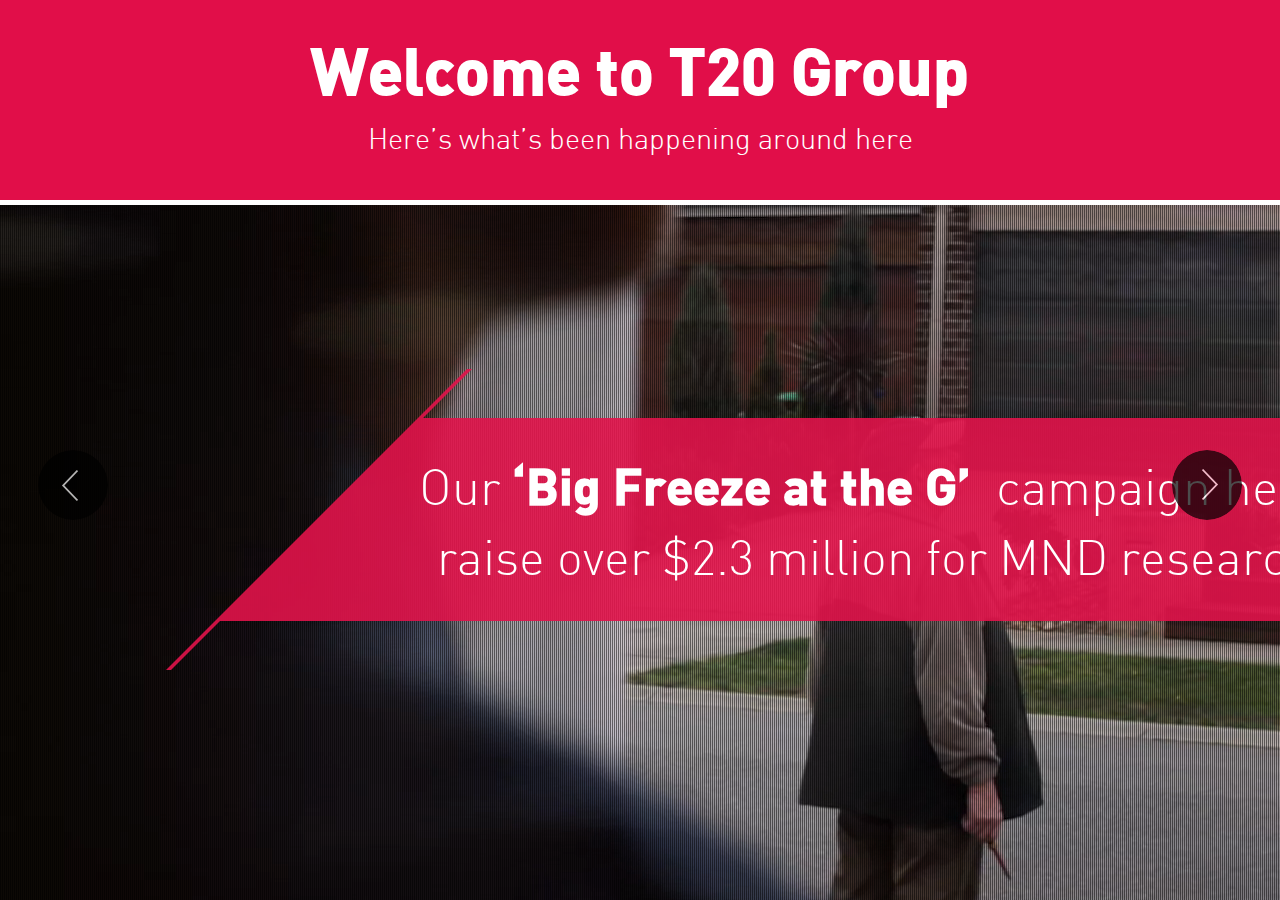
==== NEW/index.html @ c0466724 "NEW look" ====
<html>
	<head>
		<title>T20 Welcome Screen</title>
		<meta name='viewport' content='width=device-width'>
		<link href='css/style.css' rel='stylesheet'>
		
		<!-- jQuery library -->
		<script src = 'js/jquery-1.8.2.min.js'></script>
		<script src = 'js/jquery.easing-1.3.js'></script>
		<script src = 'js/jquery.cookie.js'></script>
<!-- 		<script src = 'js/jquery.mobile-events.min.js'></script> -->
		
		<!-- iosSlider plugin -->
		<script src = 'js/jquery.iosslider.js'></script>
		
		<script type='text/javascript'>
			
			function startAnimation() {
				var ani = document.getElementById('animation1');
				ani.beginElement();
		    }
			
			function resetVid(args) {
				if(args.currentSlideNumber == args.data.numberOfSlides) {
					itemNo = 1;
				} else {
					itemNo = args.currentSlideNumber+1;
				}
				console.log(itemNo);
				$('#item'+itemNo+' video').get(0).currentTime = 0;
			}
    
			$(function() {
			
				$('.iosSlider').iosSlider({
					snapToChildren: true,
					desktopClickDrag: true,
					infiniteSlider: true,
					navNextSelector: $('.next'),
				    navPrevSelector: $('.prev'),
					autoSlide:true,
					autoSlideTimer:7000,
					autoSlideTransTimer: 1500,
					onSlideStart: resetVid,
				    onSlideChange: function(args) {
					    $('#numslide').value = args.currentSlideNumber;
					    startAnimation();
				    }
					
					
				});

				function slideComplete(args) {
					$('.next, .prev').removeClass('unselectable');
				    if(args.currentSlideNumber == 1) {
				        $('.prev').addClass('unselectable');
				    } else if(args.currentSliderOffset == args.data.sliderMax) {
				        $('.next').addClass('unselectable');
				    }
				};
			
				$('#nav-buttom').click(function() {
				   $('#nav-buttom, .item, #header, #nav-left, #nav-right, #div-nav-buttom, #div-svgfunc').toggleClass('showmore', '');
				   if ( $(this).hasClass('showmore') ) {
					   $('.iosSlider').iosSlider('lock');
					   document.getElementById('animation3').beginElement();
				   } else {
					   $('.iosSlider').iosSlider('unlock');
					   document.getElementById('animation4').beginElement();
				   };
			    });
			});
		</script>
		
		<style type='text/css'>
			.more { top: 100%; background-size: cover; height: 100%; width: 1920px; position: absolute; z-index: 1900; }
			.imagecontainer { top: 0%; height: 100%; width: 100%; position: absolute; z-index: 1000; 
			    -webkit-background-size: cover;
			    -moz-background-size: cover;
			    -o-background-size: cover;
			    background-size: cover;
			}
			
			.showmore > .more { top: 0% !important; }
			#item1 > .more { background: #FF00FF; }
			#item2 > .more { background: #FF0000; }
			#item3 > .more { background: #00FF00; }
			#item4 > .more { background: #0000FF; }
			
			#header.showmore { top: -205px !important; }
			#nav-left.showmore { left: -5% !important; }
			#nav-right.showmore { right: -5% !important; }
			#div-nav-buttom.showmore { bottom: 89% !important; }
			#div-nav-buttom.showmore > #nav-buttom{ background: url('images/nav-top.png') no-repeat; }
			#div-svgfunc.showmore { top: -30% !important; }
			
			#nav-left{
				z-index: 100;
				top: 50%;
				left: 3%;
				width: 70px;
				height: 70px;
				position: absolute;
				background: url('images/nav-left.png') no-repeat;
				opacity: 0.7;
				-moz-border-radius: 35px; -webkit-border-radius: 35px; border-radius: 35px;
			}
			
			#nav-right{
				z-index: 100;
				top: 50%;
				right: 3%;
				width: 70px;
				height: 70px;
				position: absolute;
				background: url('images/nav-right.png') no-repeat;
				opacity: 0.7;
				-moz-border-radius: 35px; -webkit-border-radius: 35px; border-radius: 35px;
			}
			
			#nav-buttom{
				z-index: 100;
				width: 105px;
				height: 105px;
				background: url('images/nav-buttom.png') no-repeat;
				opacity: 0.85;
				-moz-border-radius: 52px; -webkit-border-radius: 52px; border-radius: 52px;
				-webkit-animation-duration: 5s; 
	            animation-duration: 5s; 
	            -webkit-animation-fill-mode: both; 
	            animation-fill-mode: both;
	            -webkit-animation-iteration-count: infinite;
	            animation-iteration-count: infinite;
	            visibility: hidden;
			}
			
			#div-nav-buttom{
				position: absolute;
				bottom: 1%;
				left: 47.3%;
			}
			
			#div-svgfunc{
				position: absolute;
				top: 41%;
				left: 13%;
				z-index: 99;
			}
			
			svg {
				width: 1416px;
				height: 307px;
			}
			
			.anim-shape {
				/*-webkit-transform: scale(0, 1) translate(0);
				-ms-transform: scale(0, 1) translate(0);
				transform: scale(0, 1) translate(0);
				-webkit-animation: moving-panel 3s infinite alternate;
				animation: moving-panel 3s infinite alternate;*/
				fill: #FFFFFF;
			}
			
			@keyframes moving-panel {
				100% {
					-webkit-transform: scale(1, 1) translate(0);
					transform: scale(1, 1) translate(-100px, 0px);
				}
			}
			
			button{
				border: 0;
			}
			
			@-webkit-keyframes shake {
				0%, 100% { -webkit-transform: translateY(0); } 
				10%, 30%, 50%, 70%, 90% { -webkit-transform: translateY(-2px); } 
				20%, 40%, 60%, 80% { -webkit-transform: translateY(2px); }
			}
			
			@keyframes shake {
				0%, 100% { transform: translateY(0); }
				10%, 30%, 50%, 70%, 90% { transform: translateY(-2px); }
				20%, 40%, 60%, 80% { transform: translateY(2px); }
			}
			
			.shake {
				-webkit-animation-name: shake;
				animation-name: shake;
			}
			.bg-overlay {
				background: rgba(0, 0, 0, 0) url('images/bg-overlay.png') repeat scroll 0 0;
				overflow: hidden;
				position: absolute;
				width: 1920px;
				height:1080px;
				z-index:10;
			}
		</style>

	</head>
	<body>
		<div id='container'>
        	<div class="bg-overlay"></div>
			<div class = 'iosSlider'>
				
				<div class = 'slider'>
					<div class='item' id='item1'>
						<video loop muted autoplay class="videobg"><source src="animation/transformer.webm" type="video/webm"></video>
						<div class='more magic'>&nbsp;</div>
					</div>
					<div class='item' id='item2'>
						<video loop muted autoplay class="videobg"><source src="animation/bigfreeze.webm" type="video/webm"></video>
						<div class='more magic'>&nbsp;</div>
					</div>
					<div class='item' id='item3'>
						<video loop muted autoplay class="videobg"><source src="animation/masterpiece.webm" type="video/webm"></video>
						<div class='more magic'>&nbsp;</div>
					</div>
					<!--<div class='item' id='item4'>
						<video loop muted autoplay class="videobg"><source src="animation/23014316.mp4" type="video/mp4"></video>
						<div class='more magic'>&nbsp;</div>
					</div>-->
				</div>
			</div>
			<div id='header' class='magic'>
				<div id='bigText' class='fontB'>Welcome to T20 Group</div>
				<div id='smallText' class='fontL'>Here&rsquo;s what&rsquo;s been happening around here</div>
			</div>
			<button id='nav-left' class='prev unselectable disable-select magic'></button>
			<button id='nav-right' class='next disable-select magic'></button>
			<div id='div-nav-buttom' class='magic'><button id='nav-buttom' class='disable-select shake'></button></div>
			<div id='div-svgfunc' class='magic'>
				<svg id='svgfunc'>
					<polygon opacity='0.9' id='polyAnimation' fill='#E1134A' points='1416,0 1367,49 257,49 306,0 301,0 0,301 5,301 54,252 1164,252 1115,301 1120,301 1421,0 '>
					    <animate id='animation1' fill='freeze' attributeName='points' begin='' dur='200ms' to='861.5,0 812.5,49 811.5,49 860.5,0 855.5,0 554.5,301 559.5,301 608.5,252 609.5,252 560.5,301 565.5,301 866.5,0 ' />
					    <animate id='animation2' fill='freeze' attributeName='points' begin='animation1.end' dur='500ms' to='1416,0 1367,49 257,49 306,0 301,0 0,301 5,301 54,252 1164,252 1115,301 1120,301 1421,0 ' />
					    <animate id='animation3' fill='freeze' attributeName='points' begin='' dur='300ms' to='861.5,0 812.5,49 811.5,49 860.5,0 855.5,0 554.5,301 559.5,301 608.5,252 609.5,252 560.5,301 565.5,301 866.5,0 ' />
					    <animate id='animation4' fill='freeze' attributeName='points' begin='' dur='300ms' to='1416,0 1367,49 257,49 306,0 301,0 0,301 5,301 54,252 1164,252 1115,301 1120,301 1421,0 ' />
					</polygon>
					<!-- Clippath  with text -->
					<clippath id='cp-text' style="fill:#fff;">
						<text transform='matrix(1 0 0 1 252.502 135.5)'>
							<tspan x='0' y='0' class='fontL' font-size='50'>Our</tspan>
							<tspan x='93.749' y='0' class='fontB' font-size='50'>&lsquo;Big Freeze at the G&rsquo;</tspan>
							<tspan x='577.09' y='0' class='fontL' font-size='50'>campaign helped</tspan>
						</text>
						<text transform='matrix(1 0 0 1 271.0396 206)' class='fontL' font-size='49'>raise over $2.3 million for MND research</text>
					</clippath> 
					
					<!-- Group with clippath for text-->
					<g clip-path='url(#cp-text)'>
					    <!-- Animated shapes inside text -->
					    <polygon points='1371,49 252,49 49,252 1168,252 'class='anim-shape'></rect>
					</g>
				</svg>
			</div>
		</div>
	</body>
</html>
---- NEW/css/style.css ----
/*--------------------------------------------------------
BEGIN THEME STYLESHEET
--------------------------------------------------------*/

@font-face {
    font-family: "DIN Black";
    src: url('../fonts/DIN-Black.eot');
    src: url('../fonts/DIN-Black.eot?#iefix') format('embedded-opentype'),
    url('../fonts/DIN-Black.svg#DIN Black') format('svg'),
    url('../fonts/DIN-Black.woff') format('woff'),
    url('../fonts/DIN-Black.ttf') format('truetype');
    font-weight: normal;
    font-style: normal;
}

@font-face {
    font-family: "DIN Bold";
    src: url('../fonts/DIN-Bold.eot');
    src: url('../fonts/DIN-Bold.eot?#iefix') format('embedded-opentype'),
    url('../fonts/DIN-Bold.svg#DIN Bold') format('svg'),
    url('../fonts/DIN-Bold.woff') format('woff'),
    url('../fonts/DIN-Bold.ttf') format('truetype');
    font-weight: normal;
    font-style: normal;
}


@font-face {
    font-family: "DIN Medium";
    src: url('../fonts/DIN-Medium.eot');
    src: url('../fonts/DIN-Medium.eot?#iefix') format('embedded-opentype'),
    url('../fonts/DIN-Medium.svg#DIN Medium') format('svg'),
    url('../fonts/DIN-Medium.woff') format('woff'),
    url('../fonts/DIN-Medium.ttf') format('truetype');
    font-weight: normal;
    font-style: normal;
}
@font-face {
    font-family: "DIN Light";
    src: url('../fonts/DIN-Light.eot');
    src: url('../fonts/DIN-Light.eot?#iefix') format('embedded-opentype'),
    url('../fonts/DIN-Light.svg#DIN Light') format('svg'),
    url('../fonts/DIN-Light.woff') format('woff'),
    url('../fonts/DIN-Light.ttf') format('truetype');
    font-weight: normal;
    font-style: normal;
}

@font-face {
    font-family: "DIN";
    src: url('../fonts/DIN.eot');
    src: url('../fonts/DIN.eot?#iefix') format('embedded-opentype'),
    url('../fonts/DIN.svg#DIN') format('svg'),
    url('../fonts/DIN.woff') format('woff'),
    url('../fonts/DIN.ttf') format('truetype');
    font-weight: normal;
    font-style: normal;
}

.fontR { font-family: "DIN", sans-serif; }
.fontL { font-family: "DIN Light", sans-serif; }
.fontM { font-family: "DIN Medium", sans-serif; }
.fontB { font-family: "DIN Bold", sans-serif; font-weight: bold; }

.disable-select {
  -webkit-user-select: none;  
  -moz-user-select: none;    
  -ms-user-select: none;      
  user-select: none;
}

html, body{
	width: 100%;
	height: 100%; 
	overflow: hidden; 
	
}
body{
	margin: 0px auto;
	padding: 0px auto;
}

#container{
	width: 100%;
	height: 100%;
	overflow: hidden;
	transition-property: all;
	transition-duration: .5s;
	transition-timing-function: cubic-bezier(0, 1, 0.5, 1);
}

.iosSlider, .videobg {
	width: 1920px;
}
			
.iosSlider .slider {
	width: 100%;
	height: 100%;
}
			
.iosSlider .slider .item {
	position: relative;
	top: 0;
	left: 0;
	width: 100%;
	height: 100%;
	background: #fff;
	margin: 0 0 0 0;
}

.iosSlider i {
	display:none;
}

#header{
	position: absolute;
	z-index: 100;
	width: 100%;
	height: 200px;
	top: 0;
	left: 0;
	background: #e10e49;
	color: #ffffff;
	border-bottom: 5px solid #ffffff;
}

#bigText{
	font-size: 64px;
	text-align: center;
	padding-top: 30px;
}

#smallText{
	font-size: 29px;
	text-align: center;
	padding-top: 20px;
}

#headerLine{
	width: 100%;
	height: 5px;
	background-color: #E4F3F6;
}

.magic {
	-webkit-transition: all .5s ease-in-out,padding .5s ease-in-out;
	-moz-transition: all .5s ease-in-out,padding .5s ease-in-out;
	transition: all .5s ease-in-out,padding .5s ease-in-out;
}

.fullscreen-bg__video {
  position: absolute;
  top: 0;
  left: 0;
  width: 1920px;
}

@media (min-aspect-ratio: 16/9) {
  .fullscreen-bg__video {
    height: 300%;
    top: -100%;
  }
}

@media (max-aspect-ratio: 16/9) {
  .fullscreen-bg__video {
    width: 300%;
    left: -100%;
  }
}

@media (max-width: 767px) {
  .fullscreen-bg {
    background: url('../img/videoframe.jpg') center center / cover no-repeat;
  }

  .fullscreen-bg__video {
    display: none;
  }
}
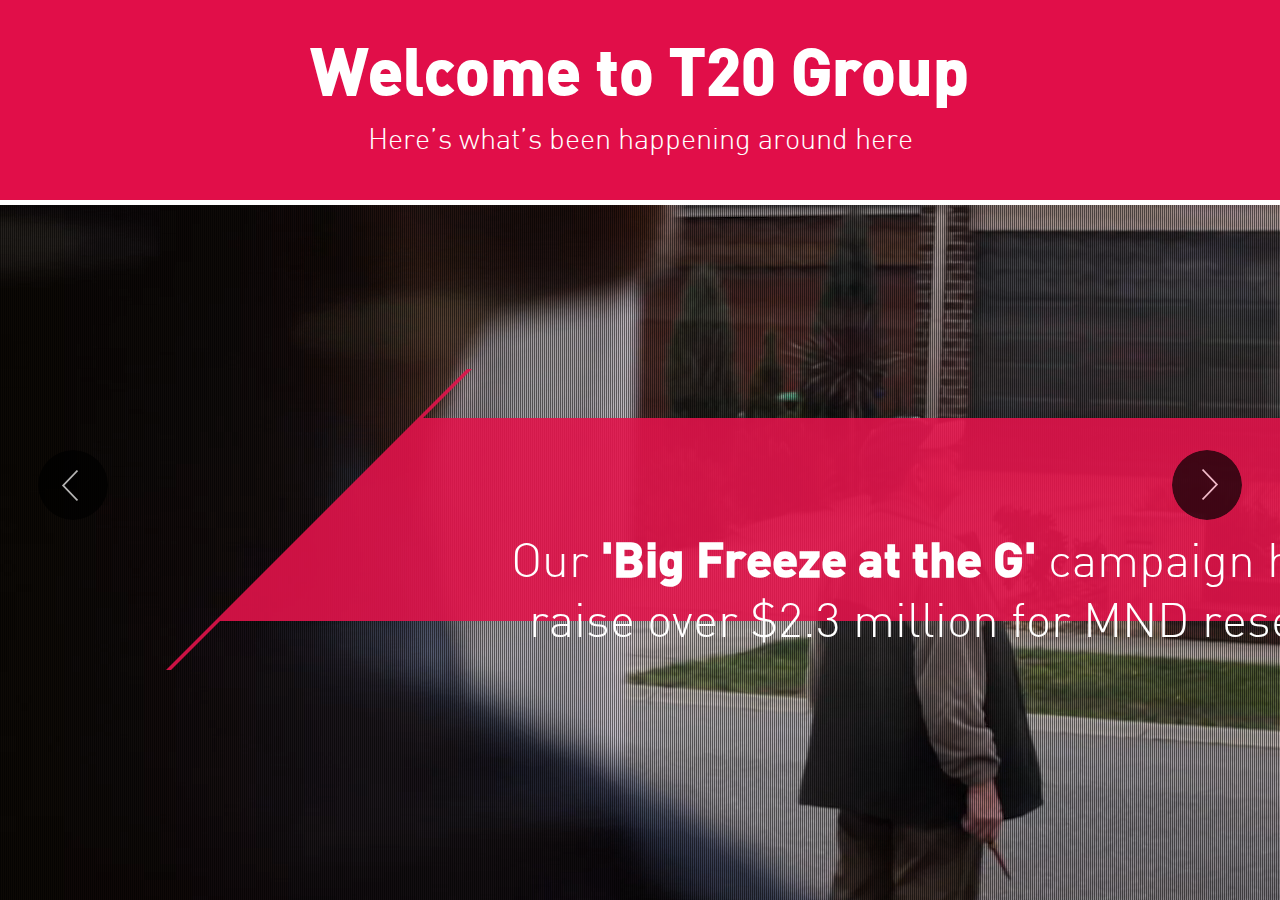
==== commit 0e9dc3bd: "new anims" ====
--- a/NEW/index.html
+++ b/NEW/index.html
@@ -17,8 +17,13 @@
 			
 			function startAnimation() {
 				var ani = document.getElementById('animation1');
-				ani.beginElement();
+				//ani.beginElement();
+				$("#big-headline").addClass('hide');
 		    }
+			
+			function fadeIntext() {
+				$("#big-headline").removeClass('hide');
+			}
 			
 			function resetVid(args) {
 				if(args.currentSlideNumber == args.data.numberOfSlides) {
@@ -41,11 +46,18 @@
 					autoSlide:true,
 					autoSlideTimer:7000,
 					autoSlideTransTimer: 1500,
-					onSlideStart: resetVid,
+					onSlideStart: function(args) {
+						startAnimation(args);
+						resetVid(args);
+					},
 				    onSlideChange: function(args) {
-					    $('#numslide').value = args.currentSlideNumber;
-					    startAnimation();
-				    }
+					    //$('#numslide').value = args.currentSlideNumber;
+					    //startAnimation();
+						
+				    },
+					onSlideComplete: function(args) {
+						fadeIntext();
+					}
 					
 					
 				});
@@ -196,6 +208,24 @@
 				height:1080px;
 				z-index:10;
 			}
+			
+			#big-headline {
+				position:absolute;
+				margin:0 auto;
+				top:528px;
+				z-index:100;
+				text-align:center;
+				width:920px;
+				left:500px;
+				font-size:48px;
+				color:#FFF;
+				line-height:60px;
+				
+				transition:all 0.5s ease;
+			}
+			.hide {
+				opacity:0;
+			}
 		</style>
 
 	</head>
@@ -233,28 +263,30 @@
 			<div id='div-svgfunc' class='magic'>
 				<svg id='svgfunc'>
 					<polygon opacity='0.9' id='polyAnimation' fill='#E1134A' points='1416,0 1367,49 257,49 306,0 301,0 0,301 5,301 54,252 1164,252 1115,301 1120,301 1421,0 '>
-					    <animate id='animation1' fill='freeze' attributeName='points' begin='' dur='200ms' to='861.5,0 812.5,49 811.5,49 860.5,0 855.5,0 554.5,301 559.5,301 608.5,252 609.5,252 560.5,301 565.5,301 866.5,0 ' />
-					    <animate id='animation2' fill='freeze' attributeName='points' begin='animation1.end' dur='500ms' to='1416,0 1367,49 257,49 306,0 301,0 0,301 5,301 54,252 1164,252 1115,301 1120,301 1421,0 ' />
+					    <animate id='animation1' fill='freeze' attributeName='points' begin='' dur='400ms' to='861.5,0 812.5,49 811.5,49 860.5,0 855.5,0 554.5,301 559.5,301 608.5,252 609.5,252 560.5,301 565.5,301 866.5,0 ' />
+					    <animate id='animation2' fill='freeze' attributeName='points' begin='animation1.end' dur='600ms' to='1416,0 1367,49 257,49 306,0 301,0 0,301 5,301 54,252 1164,252 1115,301 1120,301 1421,0 ' />
 					    <animate id='animation3' fill='freeze' attributeName='points' begin='' dur='300ms' to='861.5,0 812.5,49 811.5,49 860.5,0 855.5,0 554.5,301 559.5,301 608.5,252 609.5,252 560.5,301 565.5,301 866.5,0 ' />
 					    <animate id='animation4' fill='freeze' attributeName='points' begin='' dur='300ms' to='1416,0 1367,49 257,49 306,0 301,0 0,301 5,301 54,252 1164,252 1115,301 1120,301 1421,0 ' />
 					</polygon>
 					<!-- Clippath  with text -->
-					<clippath id='cp-text' style="fill:#fff;">
+					<!--<clippath id='cp-text'>
 						<text transform='matrix(1 0 0 1 252.502 135.5)'>
 							<tspan x='0' y='0' class='fontL' font-size='50'>Our</tspan>
 							<tspan x='93.749' y='0' class='fontB' font-size='50'>&lsquo;Big Freeze at the G&rsquo;</tspan>
 							<tspan x='577.09' y='0' class='fontL' font-size='50'>campaign helped</tspan>
 						</text>
 						<text transform='matrix(1 0 0 1 271.0396 206)' class='fontL' font-size='49'>raise over $2.3 million for MND research</text>
-					</clippath> 
+					</clippath> -->
 					
 					<!-- Group with clippath for text-->
-					<g clip-path='url(#cp-text)'>
-					    <!-- Animated shapes inside text -->
+					<!--<g clip-path='url(#cp-text)'>
 					    <polygon points='1371,49 252,49 49,252 1168,252 'class='anim-shape'></rect>
-					</g>
+					</g>-->
 				</svg>
-			</div>
+			</div><!-- div-svgfunc-->
+            <div id="big-headline" class="fontL">
+            	<div id="headline1">Our <span class="fontB">'Big Freeze at the G'</span> campaign helped raise over $2.3 million for MND research</div>
+            </div>
 		</div>
 	</body>
 </html>